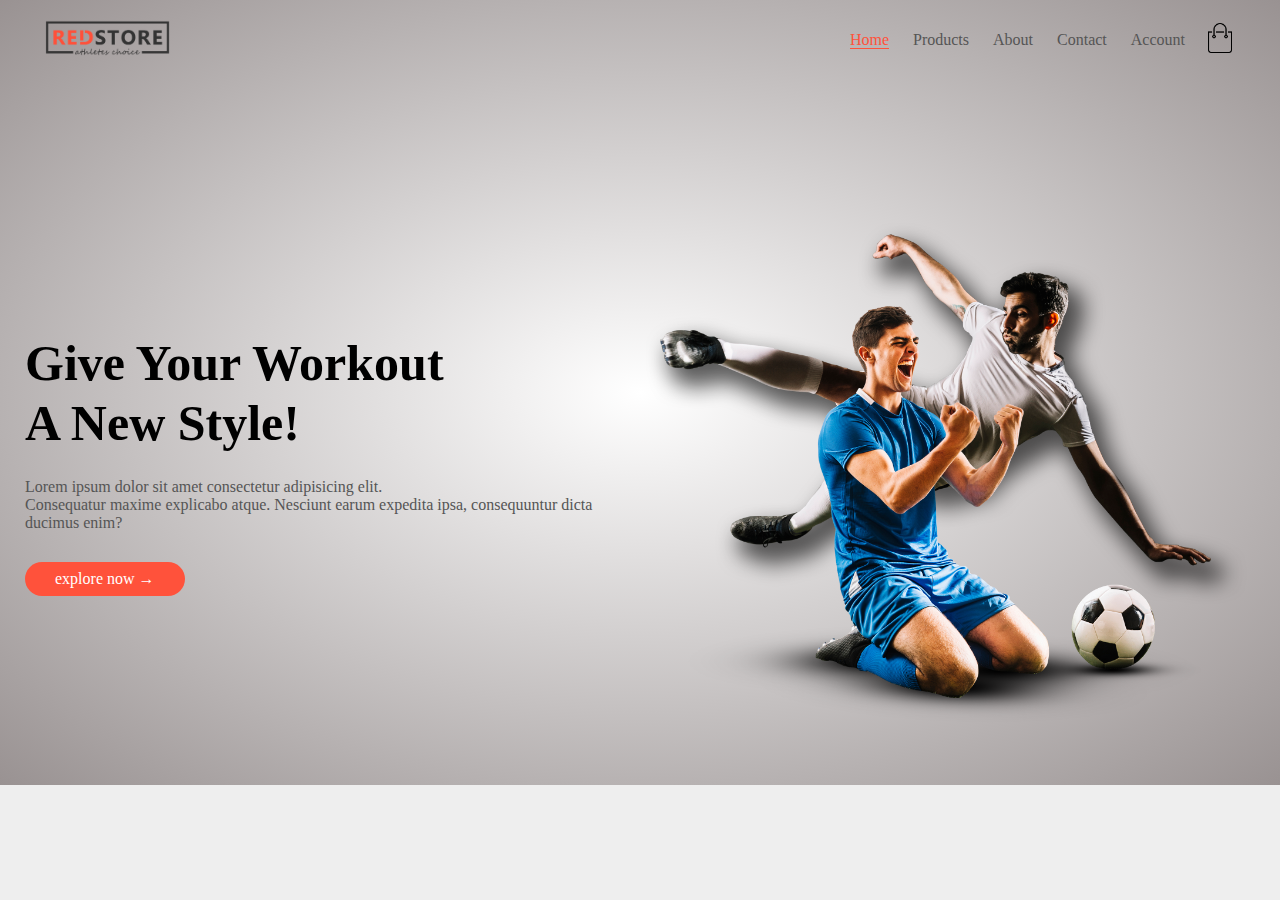
==== index.html @ cf52a7c9 "add navbar&home" ====
<!DOCTYPE html>
<html lang="en">
<head>
    <meta charset="UTF-8">
    <meta http-equiv="X-UA-Compatible" content="IE=edge">
    <meta name="viewport" content="width=device-width, initial-scale=1.0">
    <title>E-commerce</title>
    <link rel="stylesheet" href="./style.css">
</head>
<body>
  <!-- start home  -->
  <div class="header">
    <div class="container">
        <!-- start navbar -->
        <div class="navbar">
            <div class="logo">
                <a href="index.html"><img src="./images/logo.png" width="125px" alt=""></a>
            </div>
            <nav>
                <ul id="menu-items" class="parent">
                    <li class="item"><a class="active" href="index.html">home</a></li>
                    <li class="item"><a href="products.html">products</a></li>
                    <li class="item"><a href="#about">about</a></li>
                    <li class="item"><a href="#contact">contact</a></li>
                    <li class="item"><a href="account.html">account</a></li>
                </ul>
            </nav>
            <a href="cart.html"><img src="./images/cart.png" width="30px" height="30px" alt=""></a>
            <img src="./images/menu.png" class="menu-icon" onclick="menuHandler()" alt="">
        </div>
        <!-- end navbar -->

        <!-- start home section -->
        <div class="row">
            <div class="col-2">
                <h1>give your workout <br/> a new style!</h1>
                <p>Lorem ipsum dolor sit amet consectetur adipisicing elit.<br/> Consequatur maxime explicabo atque. Nesciunt earum expedita ipsa, consequuntur dicta ducimus enim?</p>
                <a href="" class="btn">explore now &#8594;</a>
            </div>
            <div class="col-2">
                <img src="./images/image1.png" alt="">
            </div>
        </div>
        <!-- end home section -->
    </div>
</div>
<!-- end home  -->

    <!-- start features -->
    <!-- end features -->

    <!-- start  new arrival -->
    <!-- end  new arrival -->

    <!-- start -->
    <!-- end -->

    <!-- start -->
    <!-- end -->

    <!-- start -->
    <!-- end -->
</body>
</html>
---- style.css ----
* {
    margin: 0;
    padding: 0;
    box-sizing: border-box;
}
:root {
    --gray-color: #555;
    --red-color: #ff523b; 
}
body {
    background-color: #eee;
}
h1,h2,h3,h4,h5,h6 {
    text-transform: capitalize;
}
.container {
    max-width: 1300px;
    margin: auto;
    padding: 0 25px;
}
p {
    color: var(--gray-color);
}
a {
    text-decoration: none;
}
.col-2 {
    flex-basis: 50%;
    min-width: 300px;
}
.col-3 {
    flex-basis: 30%;
    min-width: 250px;
    margin-bottom: 30px;
}
.col-4 {
    flex-basis: 25%;
    padding: 10px;
    min-width: 200px;
    margin-bottom: 50px;
    transition: transform 0.4s ease;
}
.row {
    display: flex;
    flex-wrap: wrap;
    align-items: center;
    justify-content: space-around;
} 
.btn {
    display: inline-block;
    background-color: var(--red-color);
    color: #fff;
    padding: 8px 30px;
    margin: 30px 0;
    border-radius: 30px;
}
/* start navbar */
.navbar {
    display: flex;
    align-items: center;
    padding: 20px;
}
nav {
    flex: 1;
    text-align: right;
}
nav ul {
    display: inline-block;
    list-style-type: none;
}
nav ul li {
    display: inline-block;
    margin-right: 20px;
}
.navbar ul li a {
    text-transform: capitalize;
    color: var(--gray-color);
}
.navbar ul li a.active {
    color: var(--red-color);
    border-bottom: 1px solid var(--red-color);
}
.menu-icon {
    width: 28px;
    margin-left: 20px;
    display: none;
}
/* end navbar */

/* start home */
.col-2 img {
    max-width: 100%;
    padding: 50px 0;
}
.col-2 h1 {
    font-size: 50px;
    line-height: 60px;
    margin: 25px 0;
}
.header {
    background: radial-gradient(#fff, #999292);
}
.header .row {
    margin-top: 70px;
} 
/* end home */
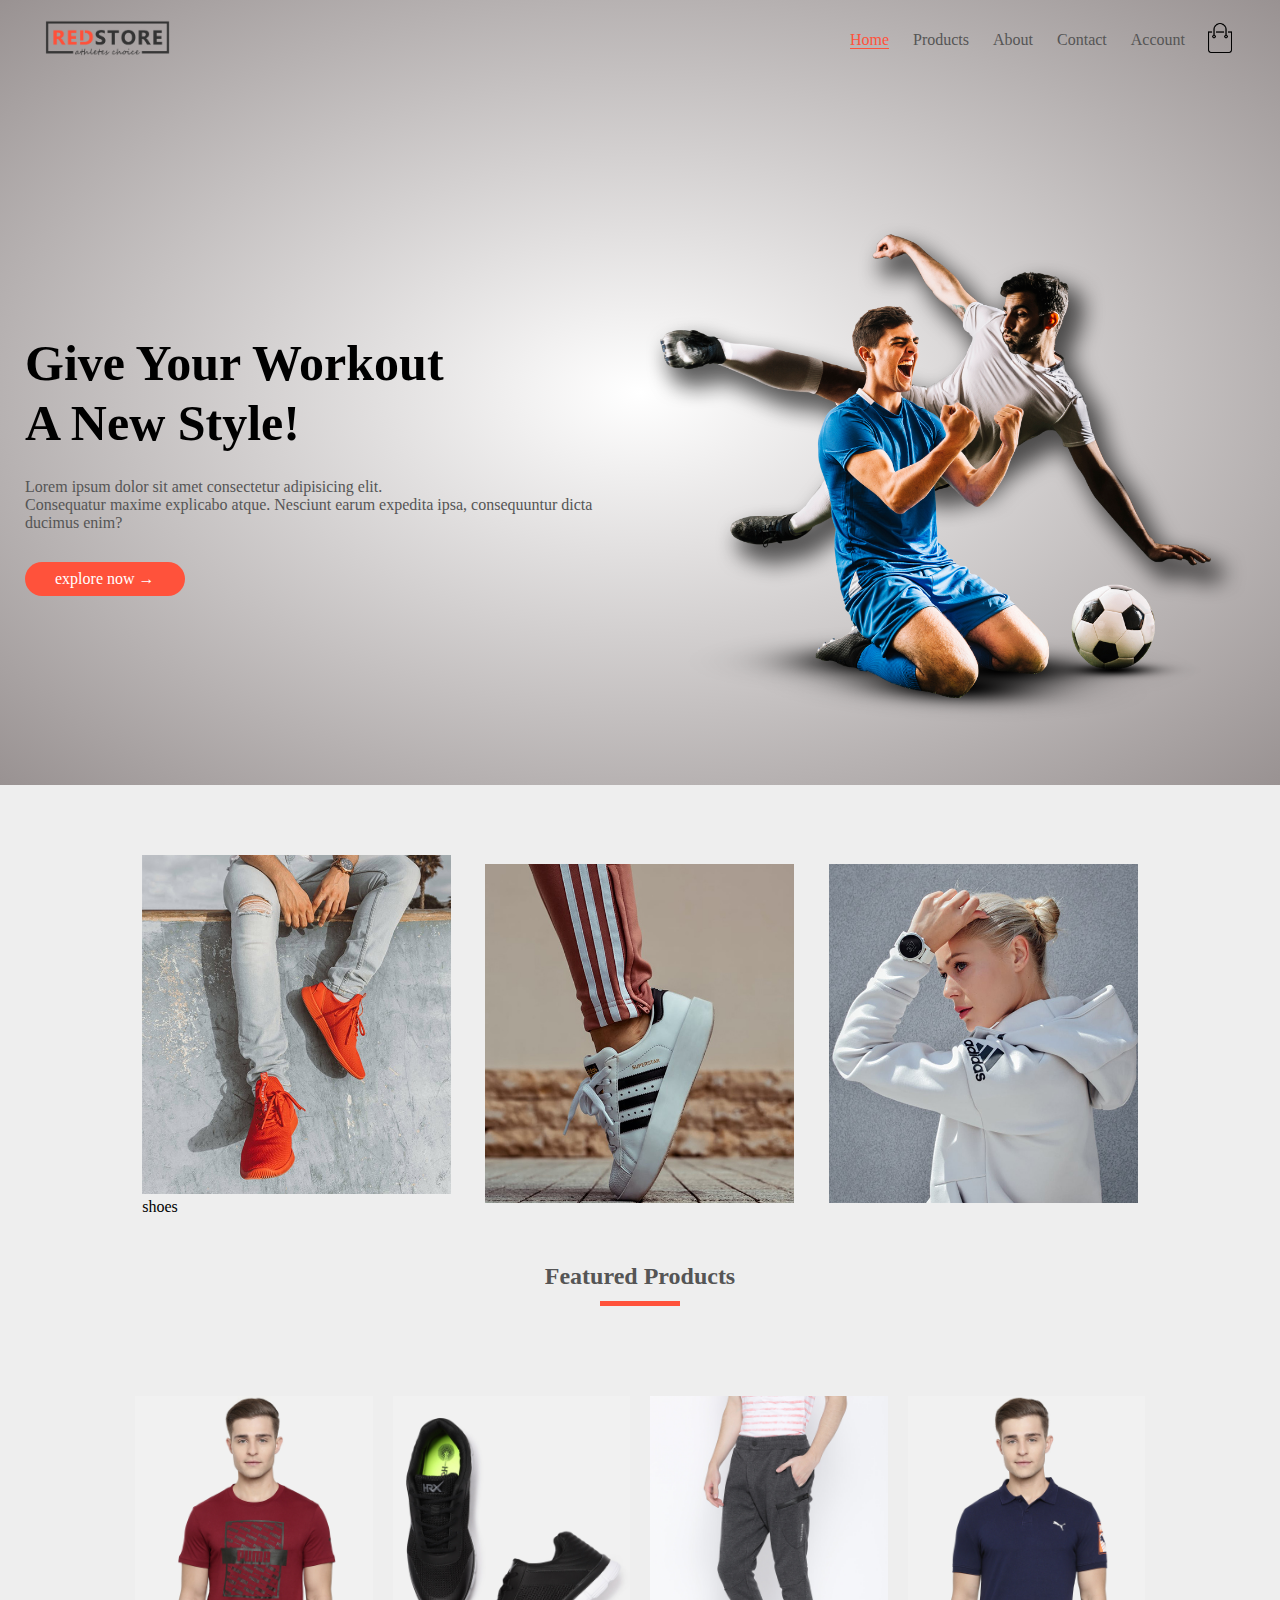
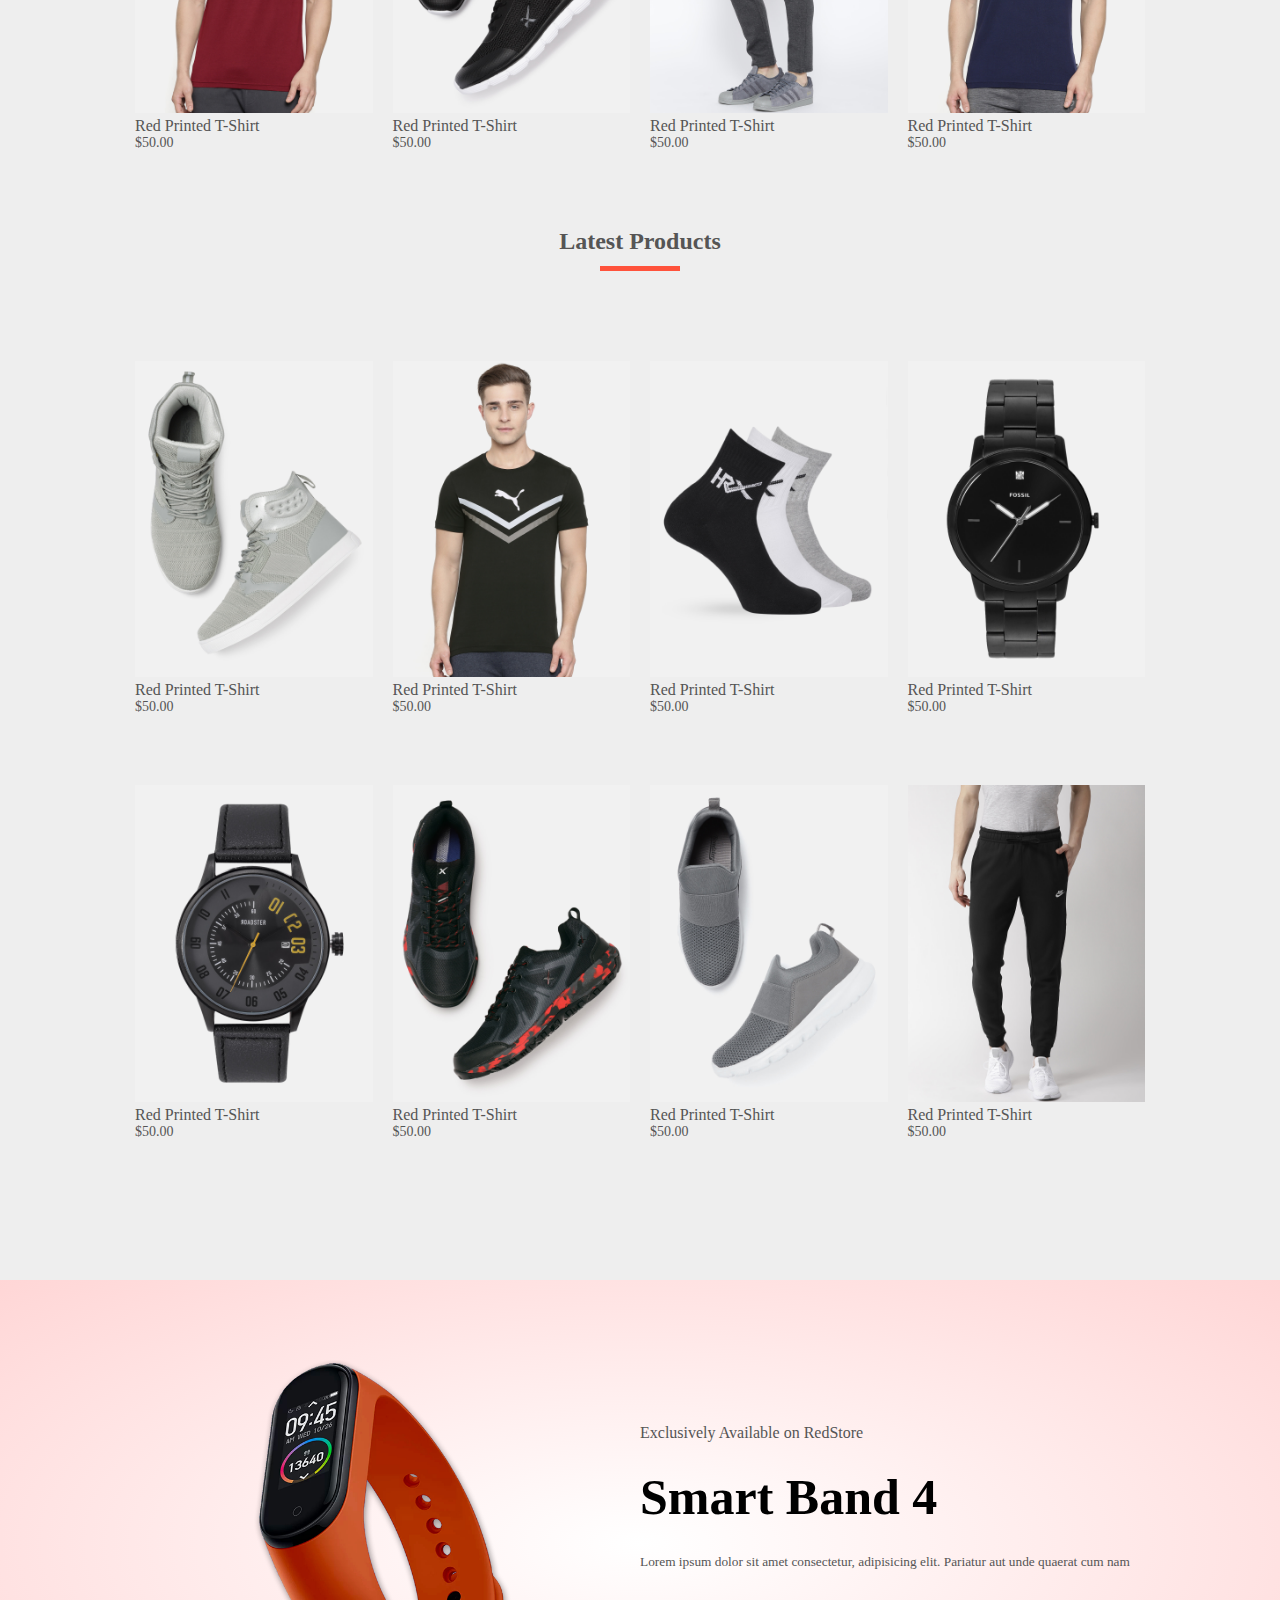
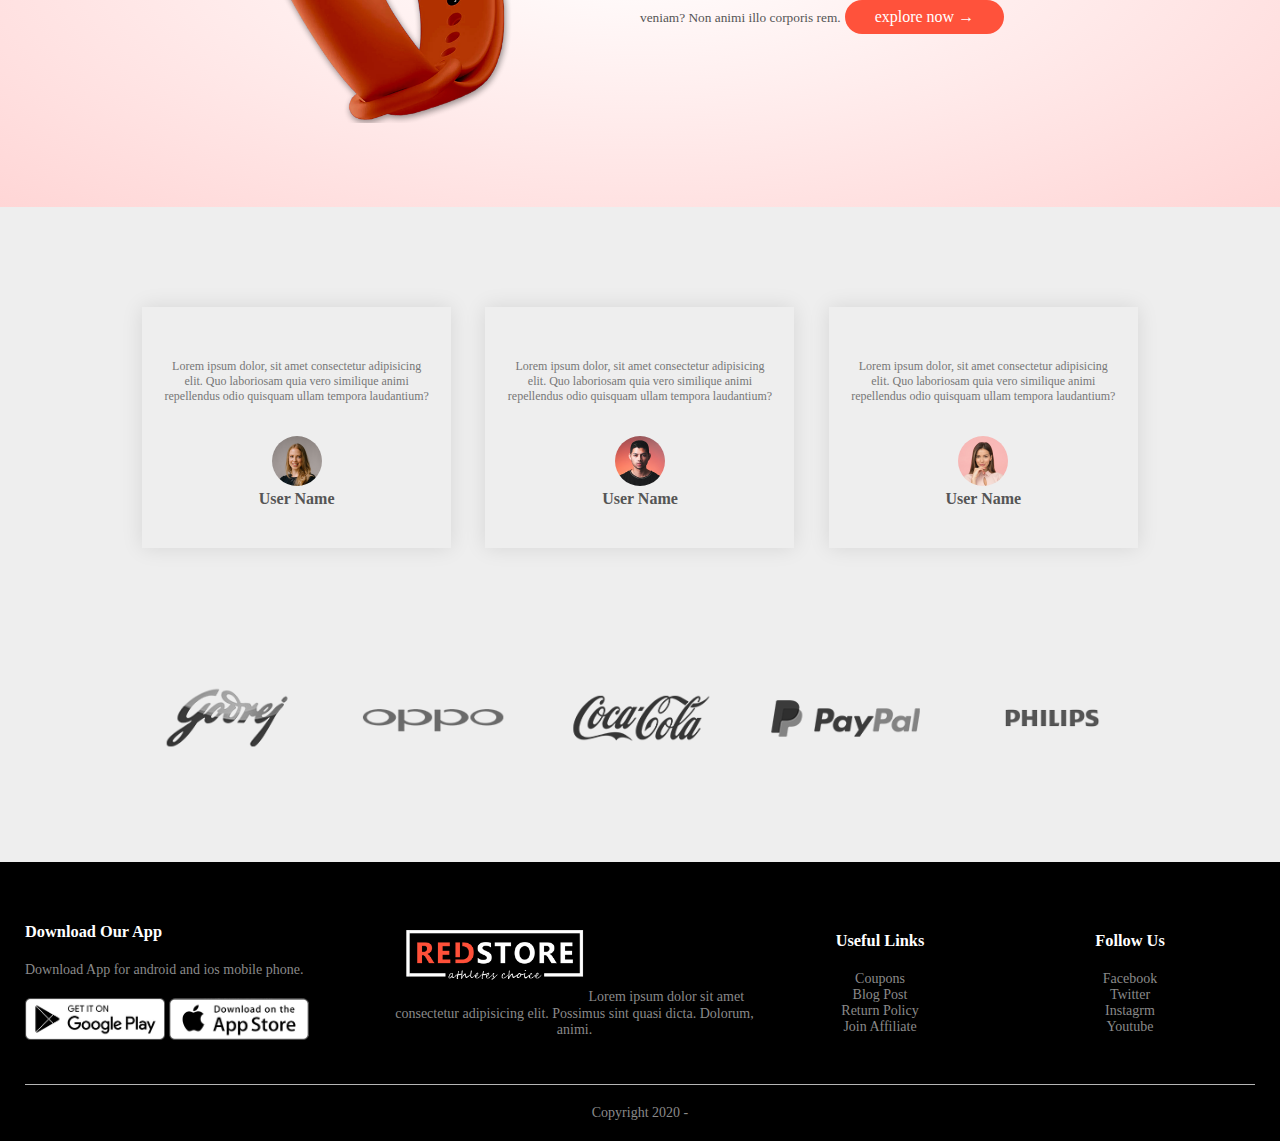
==== commit 46393947: "index sections & app.js" ====
--- a/index.html
+++ b/index.html
@@ -8,57 +8,352 @@
     <link rel="stylesheet" href="./style.css">
 </head>
 <body>
-  <!-- start home  -->
-  <div class="header">
-    <div class="container">
-        <!-- start navbar -->
-        <div class="navbar">
-            <div class="logo">
-                <a href="index.html"><img src="./images/logo.png" width="125px" alt=""></a>
-            </div>
-            <nav>
-                <ul id="menu-items" class="parent">
-                    <li class="item"><a class="active" href="index.html">home</a></li>
-                    <li class="item"><a href="products.html">products</a></li>
-                    <li class="item"><a href="#about">about</a></li>
-                    <li class="item"><a href="#contact">contact</a></li>
-                    <li class="item"><a href="account.html">account</a></li>
-                </ul>
-            </nav>
-            <a href="cart.html"><img src="./images/cart.png" width="30px" height="30px" alt=""></a>
-            <img src="./images/menu.png" class="menu-icon" onclick="menuHandler()" alt="">
-        </div>
-        <!-- end navbar -->
-
-        <!-- start home section -->
+    <!-- start home  -->
+    <div class="header">
+        <div class="container">
+            <!-- start navbar -->
+            <div class="navbar">
+                <div class="logo">
+                    <a href="index.html"><img src="./images/logo.png" width="125px" alt=""></a>
+                </div>
+                <nav>
+                    <ul id="menu-items" class="parent">
+                        <li class="item"><a class="active" href="index.html">home</a></li>
+                        <li class="item"><a href="products.html">products</a></li>
+                        <li class="item"><a href="#about">about</a></li>
+                        <li class="item"><a href="#contact">contact</a></li>
+                        <li class="item"><a href="account.html">account</a></li>
+                    </ul>
+                </nav>
+                <a href="cart.html"><img src="./images/cart.png" width="30px" height="30px" alt=""></a>
+                <img src="./images/menu.png" class="menu-icon" onclick="menuHandler()" alt="">
+            </div>
+            <!-- end navbar -->
+
+            <!-- start home section -->
+            <div class="row">
+                <div class="col-2">
+                    <h1>give your workout <br/> a new style!</h1>
+                    <p>Lorem ipsum dolor sit amet consectetur adipisicing elit.<br/> Consequatur maxime explicabo atque. Nesciunt earum expedita ipsa, consequuntur dicta ducimus enim?</p>
+                    <a href="" class="btn">explore now &#8594;</a>
+                </div>
+                <div class="col-2">
+                    <img src="./images/image1.png" alt="">
+                </div>
+            </div>
+            <!-- end home section -->
+        </div>
+    </div>
+    <!-- end home  -->
+
+    <!-- start featured categories  -->
+    <div class="categories">
+        <div class="small-container">
+            <div class="row">
+                <div class="col-3"><img src="./images/category-1.jpg" alt="">
+                    shoes
+                </div>
+                <div class="col-3"><img src="./images/category-2.jpg" alt=""></div>
+                <div class="col-3"><img src="./images/category-3.jpg" alt=""></div>
+            </div>
+        </div>
+    </div>
+    <!-- end featured categories  -->
+
+   <!-- start featured products  -->
+   <div class="small-container">
+    <h2 class="title">featured products</h2>
+    <div class="row">
+        <div class="col-4">
+            <a href="product-detailes.html"><img src="./images/product-1.jpg" alt=""></a>
+            <h4>red printed T-shirt</h4>
+            <div class="rating">
+                <i class="fa-solid fa-star"></i>
+                <i class="fa-solid fa-star"></i>
+                <i class="fa-solid fa-star"></i>
+                <i class="fa-solid fa-star"></i>
+                <i class="fa-regular fa-star"></i>
+            </div>
+            <p>$50.00</p>
+        </div>
+        <div class="col-4">
+            <img src="./images/product-2.jpg" alt="">
+            <h4>red printed T-shirt</h4>
+            <div class="rating">
+                <i class="fa-solid fa-star"></i>
+                <i class="fa-solid fa-star"></i>
+                <i class="fa-solid fa-star"></i>
+                <i class="fa-solid fa-star"></i>
+                <i class="fa-solid fa-star-half-stroke"></i>
+            </div>
+            <p>$50.00</p>
+        </div>
+        <div class="col-4">
+            <img src="./images/product-3.jpg" alt="">
+            <h4>red printed T-shirt</h4>
+            <div class="rating">
+                <i class="fa-solid fa-star"></i>
+                <i class="fa-solid fa-star"></i>
+                <i class="fa-solid fa-star"></i>
+                <i class="fa-solid fa-star-half-stroke"></i>
+                <i class="fa-regular fa-star"></i>
+            </div>
+            <p>$50.00</p>
+        </div>
+        <div class="col-4">
+            <img src="./images/product-4.jpg" alt="">
+            <h4>red printed T-shirt</h4>
+            <div class="rating">
+                <i class="fa-solid fa-star"></i>
+                <i class="fa-solid fa-star"></i>
+                <i class="fa-solid fa-star"></i>
+                <i class="fa-solid fa-star"></i>
+                <i class="fa-regular fa-star"></i>
+            </div>
+            <p>$50.00</p>
+        </div>
+    </div>
+
+    <h2 class="title">latest products</h2>
+    <div class="row">
+        <div class="col-4">
+            <img src="./images/product-5.jpg" alt="">
+            <h4>red printed T-shirt</h4>
+            <div class="rating">
+                <i class="fa-solid fa-star"></i>
+                <i class="fa-solid fa-star"></i>
+                <i class="fa-solid fa-star"></i>
+                <i class="fa-solid fa-star"></i>
+                <i class="fa-regular fa-star"></i>
+            </div>
+            <p>$50.00</p>
+        </div>
+        <div class="col-4">
+            <img src="./images/product-6.jpg" alt="">
+            <h4>red printed T-shirt</h4>
+            <div class="rating">
+                <i class="fa-solid fa-star"></i>
+                <i class="fa-solid fa-star"></i>
+                <i class="fa-solid fa-star"></i>
+                <i class="fa-solid fa-star"></i>
+                <i class="fa-solid fa-star-half-stroke"></i>
+            </div>
+            <p>$50.00</p>
+        </div>
+        <div class="col-4">
+            <img src="./images/product-7.jpg" alt="">
+            <h4>red printed T-shirt</h4>
+            <div class="rating">
+                <i class="fa-solid fa-star"></i>
+                <i class="fa-solid fa-star"></i>
+                <i class="fa-solid fa-star"></i>
+                <i class="fa-solid fa-star-half-stroke"></i>
+                <i class="fa-regular fa-star"></i>
+            </div>
+            <p>$50.00</p>
+        </div>
+        <div class="col-4">
+            <img src="./images/product-8.jpg" alt="">
+            <h4>red printed T-shirt</h4>
+            <div class="rating">
+                <i class="fa-solid fa-star"></i>
+                <i class="fa-solid fa-star"></i>
+                <i class="fa-solid fa-star"></i>
+                <i class="fa-solid fa-star"></i>
+                <i class="fa-regular fa-star"></i>
+            </div>
+            <p>$50.00</p>
+        </div>
+    </div>
+
+    <div class="row">
+        <div class="col-4">
+            <img src="./images/product-9.jpg" alt="">
+            <h4>red printed T-shirt</h4>
+            <div class="rating">
+                <i class="fa-solid fa-star"></i>
+                <i class="fa-solid fa-star"></i>
+                <i class="fa-solid fa-star"></i>
+                <i class="fa-solid fa-star"></i>
+                <i class="fa-regular fa-star"></i>
+            </div>
+            <p>$50.00</p>
+        </div>
+        <div class="col-4">
+            <img src="./images/product-10.jpg" alt="">
+            <h4>red printed T-shirt</h4>
+            <div class="rating">
+                <i class="fa-solid fa-star"></i>
+                <i class="fa-solid fa-star"></i>
+                <i class="fa-solid fa-star"></i>
+                <i class="fa-solid fa-star"></i>
+                <i class="fa-solid fa-star-half-stroke"></i>
+            </div>
+            <p>$50.00</p>
+        </div>
+        <div class="col-4">
+            <img src="./images/product-11.jpg" alt="">
+            <h4>red printed T-shirt</h4>
+            <div class="rating">
+                <i class="fa-solid fa-star"></i>
+                <i class="fa-solid fa-star"></i>
+                <i class="fa-solid fa-star"></i>
+                <i class="fa-solid fa-star-half-stroke"></i>
+                <i class="fa-regular fa-star"></i>
+            </div>
+            <p>$50.00</p>
+        </div>
+        <div class="col-4">
+            <img src="./images/product-12.jpg" alt="">
+            <h4>red printed T-shirt</h4>
+            <div class="rating">
+                <i class="fa-solid fa-star"></i>
+                <i class="fa-solid fa-star"></i>
+                <i class="fa-solid fa-star"></i>
+                <i class="fa-solid fa-star"></i>
+                <i class="fa-regular fa-star"></i>
+            </div>
+            <p>$50.00</p>
+        </div>
+    </div>
+</div>
+<!-- end featured products  -->
+
+<!-- start offer -->
+<div class="offer">
+    <div class="small-container">
         <div class="row">
             <div class="col-2">
-                <h1>give your workout <br/> a new style!</h1>
-                <p>Lorem ipsum dolor sit amet consectetur adipisicing elit.<br/> Consequatur maxime explicabo atque. Nesciunt earum expedita ipsa, consequuntur dicta ducimus enim?</p>
+                <img src="./images/exclusive.png" class="offer-img" alt="">
+            </div>
+            <div class="col-2">
+                <p>Exclusively Available on RedStore</p>
+                <h1>smart band 4</h1>
+                <small>Lorem ipsum dolor sit amet consectetur, adipisicing elit. Pariatur aut unde quaerat cum nam veniam? Non animi illo corporis rem.</small>
                 <a href="" class="btn">explore now &#8594;</a>
             </div>
-            <div class="col-2">
-                <img src="./images/image1.png" alt="">
-            </div>
-        </div>
-        <!-- end home section -->
-    </div>
-</div>
-<!-- end home  -->
-
-    <!-- start features -->
-    <!-- end features -->
-
-    <!-- start  new arrival -->
-    <!-- end  new arrival -->
-
-    <!-- start -->
-    <!-- end -->
-
-    <!-- start -->
-    <!-- end -->
-
-    <!-- start -->
-    <!-- end -->
+        </div>
+    </div>
+</div>
+<!-- end offer -->
+
+<!-- start testimonial -->
+<div class="testimonial">
+    <div class="small-container">
+        <div class="row">
+            <div class="col-3">
+                <i class="fa-solid fa-quote-left"></i>
+                <p>Lorem ipsum dolor, sit amet consectetur adipisicing elit. Quo laboriosam quia vero similique animi repellendus odio quisquam ullam tempora laudantium?</p>
+                <div class="rating">
+                    <i class="fa-solid fa-star"></i>
+                    <i class="fa-solid fa-star"></i>
+                    <i class="fa-solid fa-star"></i>
+                    <i class="fa-solid fa-star"></i>
+                    <i class="fa-regular fa-star"></i>
+                </div>
+                <img src="./images/user-1.png" alt="">
+                <h3>user name</h3>
+            </div>
+
+            <div class="col-3">
+                <i class="fa-solid fa-quote-left"></i>
+                <p>Lorem ipsum dolor, sit amet consectetur adipisicing elit. Quo laboriosam quia vero similique animi repellendus odio quisquam ullam tempora laudantium?</p>
+                <div class="rating">
+                    <i class="fa-solid fa-star"></i>
+                    <i class="fa-solid fa-star"></i>
+                    <i class="fa-solid fa-star"></i>
+                    <i class="fa-solid fa-star"></i>
+                    <i class="fa-regular fa-star"></i>
+                </div>
+                <img src="./images/user-2.png" alt="">
+                <h3>user name</h3>
+            </div>
+
+            <div class="col-3">
+                <i class="fa-solid fa-quote-left"></i>
+                <p>Lorem ipsum dolor, sit amet consectetur adipisicing elit. Quo laboriosam quia vero similique animi repellendus odio quisquam ullam tempora laudantium?</p>
+                <div class="rating">
+                    <i class="fa-solid fa-star"></i>
+                    <i class="fa-solid fa-star"></i>
+                    <i class="fa-solid fa-star"></i>
+                    <i class="fa-solid fa-star"></i>
+                    <i class="fa-regular fa-star"></i>
+                </div>
+                <img src="./images/user-3.png" alt="">
+                <h3>user name</h3>
+            </div>
+        </div>
+    </div>
+</div>
+<!-- end testimonial -->
+
+<!-- start brands -->
+<div class="brands">
+    <div class="small-container">
+        <div class="row">
+            <div class="col-5">
+                <img src="./images/logo-godrej.png" alt="">
+            </div>
+            <div class="col-5">
+                <img src="./images/logo-oppo.png" alt="">
+            </div>
+            <div class="col-5">
+                <img src="./images/logo-coca-cola.png" alt="">
+            </div>
+            <div class="col-5">
+                <img src="./images/logo-paypal.png" alt="">
+            </div>
+            <div class="col-5">
+                <img src="./images/logo-philips.png" alt="">
+            </div>
+        </div>
+    </div>
+</div>
+<!-- end brands -->
+
+<!-- start footer -->
+<div class="footer">
+    <div class="container">
+        <div class="row">
+            <div class="footer-col-1">
+                <h3>Download Our App</h3>
+                <p>Download App for android and ios mobile phone.</p>
+                <div class="app-logo">
+                    <img src="./images/play-store.png" alt="">
+                    <img src="./images/app-store.png" alt="">
+                </div>
+            </div>
+            <div class="footer-col-2">
+                <img src="./images/logo-white.png" alt="">
+                Lorem ipsum dolor sit amet consectetur adipisicing elit. Possimus sint quasi dicta. Dolorum, animi.
+            </div>
+            <div class="footer-col-3">
+                <h3>Useful Links</h3>
+                <ul>
+                    <li>Coupons</li>
+                    <li>Blog Post</li>
+                    <li>Return Policy</li>
+                    <li>Join Affiliate</li>
+                </ul>
+            </div>
+            <div class="footer-col-3">
+                <h3>Follow Us</h3>
+                <ul>
+                    <li>Facebook</li>
+                    <li>Twitter</li>
+                    <li>Instagrm</li>
+                    <li>Youtube</li>
+                </ul>
+            </div>
+        </div>
+        <hr>
+        <p class="copyright">Copyright 2020 - </p>
+    </div>
+</div>
+<!-- end footer -->
+
+<script src="https://code.jquery.com/jquery-2.2.4.min.js" integrity="sha256-BbhdlvQf/xTY9gja0Dq3HiwQF8LaCRTXxZKRutelT44=" crossorigin="anonymous"></script>
+<script src="./app.js"></script>
+
 </body>
 </html>--- a/style.css
+++ b/style.css
@@ -15,6 +15,11 @@
 }
 .container {
     max-width: 1300px;
+    margin: auto;
+    padding: 0 25px;
+}
+.small-container {
+    max-width: 1080px;
     margin: auto;
     padding: 0 25px;
 }
@@ -103,4 +108,436 @@
 .header .row {
     margin-top: 70px;
 } 
-/* end home */+/* end home */
+
+/* start featured categories */
+.categories {
+    margin-top: 70px;
+}
+.col-3 img {
+    width: 100%;
+}
+/* end featured categories */
+
+/* start featured products */
+.col-4 {
+    flex-basis: 25%;
+    padding: 10px;
+    min-width: 200px;
+    margin-bottom: 50px;
+    transition: transform 0.4s ease;
+}
+.col-4 img {
+    width: 100%;
+}
+.title {
+    text-align: center;
+    margin: 0 auto 80px;
+    position: relative;
+    line-height: 60px;
+    color: var(--gray-color);
+}
+.title::after {
+    content: '';
+    background: var(--red-color);
+    width: 80px;
+    height: 5px;
+    position: absolute;
+    bottom: 0;
+    left: 50%;
+    transform: translateX(-50%);
+}
+h4 {
+    color: var(--gray-color);
+    font-weight: normal;
+}
+.col-4 p {
+    font-size: 14px;
+}
+.rating {
+    color: var(--red-color);
+}
+.col-4:hover {
+    transform: translateY(-5px);
+}
+/* end featured products */
+
+/* start offer */
+.offer {
+    background: radial-gradient(#fff, #ffd6d6);
+    margin-top: 80px;
+    padding: 30px 0;
+}
+.col-2 .offer-img {
+    padding: 50px;
+}
+small {
+    color: var(--gray-color);
+}
+/* end offer */
+
+/* start testimonial */
+.testimonial {
+    padding-top: 100px;
+}
+.testimonial .col-3 {
+    text-align: center;
+    padding: 40px 20px;
+    box-shadow: 0 0 20px 0px rgba(0, 0, 0, 0.1);
+    cursor: pointer;
+    transition: transform 0.5s ease;
+}
+.testimonial .col-3 img {
+    width: 50px;
+    margin-top: 20px;
+    border-radius: 50%;
+}
+.testimonial .col-3:hover {
+    transform: translateY(-10px);
+}
+.testimonial .fa-quote-left {
+    font-size: 34px;
+    color: var(--red-color);
+}
+.col-3 p {
+    font-size: 12px;
+    margin: 12px 0;
+    color: #777;
+}
+.testimonial .col-3 h3 {
+    font-weight: 600;
+    color: var(--gray-color);
+    font-size: 16px;
+}
+/* end testimonial */
+
+/* start brands */
+.brands {
+    margin: 100px auto;
+}
+.col-5 {
+    width: 160px;
+}
+.col-5 img {
+    width: 100%;
+    cursor: pointer;
+    filter: grayscale(100%);
+}
+.col-5 img:hover {
+    filter: grayscale(0);
+}
+/* end brands */
+
+/* start footer */
+.footer {
+    background-color: #000;
+    color: #8a8a8a;
+    font-size: 14px;
+    padding: 60px 0 20px;
+}
+.footer p {
+    color: #8a8a8a;
+}
+.footer h3 {
+    color: #fff;
+    margin-bottom: 20px;
+}
+.footer-col-1,
+.footer-col-2,
+.footer-col-3,
+.footer-col-4 {
+    min-width: 250px;
+    margin-bottom: 20px;
+}
+.footer-col-1 {
+    flex-basis: 30%;
+}
+.footer-col-2 {
+    flex: 1;
+    text-align: center;
+}
+.footer-col-2 img {
+    width: 180px;
+    margin-bottom: 20px;
+}
+.footer-col-3, .footer-col-4 {
+    flex-basis: 12%;
+    text-align: center;
+}
+ul {
+    list-style-type: none;
+}
+.app-logo {
+    margin-top: 20px;
+}
+.app-logo img {
+    width: 140px;
+}
+.footer hr {
+    border: none;
+    background: #b5b5b5;
+    height: 1px;
+    margin: 20px 0;
+}
+.copyright {
+    text-align: center;
+}
+/* end footer */
+
+/*---- start products page ----*/
+.row-2 {
+    justify-content: space-between;
+    margin: 100px auto 50px;
+}
+select {
+    border: 1px solid #ff523b;
+    padding: 5px;
+}
+select:focus {
+    outline: none;
+}
+.page-btn {
+    margin-bottom: 80px;
+}
+.page-btn span {
+    display: inline-block;
+    border: 1px solid #ff523b;
+    margin-left: 10px;
+    width: 40px;
+    height: 40px;
+    text-align: center;
+    line-height: 40px;
+    cursor: pointer;
+    transition: all 0.5s ease-in-out;
+}
+.page-btn span:hover {
+    background-color: #ff523b;
+    color: #fff;
+}
+/*---- end products page ----*/
+
+/*---- start products details page ----*/
+.single-product {
+    margin-top: 80px;
+}
+.single-product .col-2 img {
+    padding: 0;
+}
+.single-product .col-2 {
+    padding: 20px;
+}
+.single-product h4 {
+    margin: 20px 0;
+    font-size: 22px;
+    font-weight: bold;
+}
+.single-product select {
+    display: block;
+    padding: 10px;
+    margin-top: 20px;
+}
+.single-product input {
+    width: 50px;
+    height: 40px;
+    padding-left: 10px;
+    margin-right: 10px;
+    font-size: 20px;
+    border: 1px solid #ff523b;
+}
+input:focus {
+    outline: none;
+}
+.single-product .fa {
+    color: #ff523b;
+    margin-left: 10px;
+}
+.small-img-row {
+    display: flex;
+    justify-content: space-between;
+}
+.small-img-col {
+    flex-basis: 24%;
+    cursor: pointer;
+}
+/*---- end products details page ----*/
+
+/*---- start cart page ----*/
+.cart {
+    margin: 80px auto;
+}
+table {
+    width: 100%;
+    border-collapse: collapse;
+}
+.cart-info {
+    display: flex;
+    flex-wrap: wrap;
+}
+th {
+    text-align: left;
+    padding: 5px;
+    color: #fff;
+    background-color: #ff523b;
+    font-weight: normal;
+}
+td {
+    padding: 10px 5px;
+}
+td input {
+    width: 40px;
+    height: 30px;
+    padding: 5px;
+}
+td a {
+    color: #ff523b;
+    font-size: 12px;
+}
+td img {
+    width: 80px;
+    height: 80px;
+    margin-right: 10px;
+}
+.total-price {
+    display: flex;
+    justify-content: flex-end;
+}
+.total-price table {
+    border-top: 1px solid #ff523b;
+    width: 100%;
+    max-width: 400px;
+}
+td:last-child {
+    text-align: right;
+}
+th:last-child {
+    text-align: right;
+}
+/*---- end cart page ----*/
+
+/*---- start account page ----*/
+.account-page {
+    padding: 50px 0;
+    background: radial-gradient(#fff, #ffd6d6);
+}
+.form-container {
+    background: #fff;
+    width: 300px;
+    height: 400px;
+    position: relative;
+    text-align: center;
+    padding: 20px 0;
+    margin: auto;
+    box-shadow: 0 0 20px rgba(0, 0, 0, 0.1);
+    overflow: hidden;
+} 
+.form-container span {
+    font-weight: bold;
+    padding: 0 10px;
+    color: #555;
+    cursor: pointer;
+    width: 100px;
+    display: inline-block;
+}
+.form-btn {
+    display: inline-block;
+}
+.form-container form {
+    max-width: 300px;
+    padding: 0 20px;
+    position: absolute;
+    top: 130px;
+    transition: transform 1s;
+}
+form input {
+    width: 100%;
+    height: 30px;
+    margin: 10px 0;
+    padding: 0 10px;
+    border: 1px solid #ccc;
+}
+form .btn {
+    width: 100%;
+    border: none;
+    cursor: pointer;
+    margin: 10px 0;
+}
+form .btn:focus {
+    outline: none;
+}
+#loginForm {
+    left: -300px;
+}
+#loginForm a {
+    font-size: 12px;
+    color: #555;
+}
+#regForm {
+    left: 0;
+}
+#indicator {
+    width: 100px;
+    border: none;
+    background: #ff523b;
+    height: 3px;
+    margin-top: 8px;
+    transform: translateX(100px);
+    transition: transform 1s;
+}
+
+/*---- end account page ----*/
+
+/*---- Media Query ----*/
+@media only screen and (max-width: 800px) {
+    nav ul {
+        position: absolute;
+        top: 70px;
+        left: 0;
+        background: #333;
+        width: 100%;
+        max-height: 0;
+        overflow: hidden; /* to make the elements disappear after use max-height to 0px */
+        transition: max-height 0.5s ease-in-out;
+    }
+    nav ul.show {
+        max-height: 200px;
+    }
+    nav ul li {
+        display: block;
+        margin-right: 50px;
+        margin-top: 10px;
+        margin-bottom: 10px;
+    }
+    .navbar ul li a {
+        color: #fff;
+    }
+    .menu-icon {
+        display: block;
+        cursor: pointer;
+    }
+}
+
+@media only screen and (max-width: 600px) {
+    .row {
+        text-align: center;
+    }
+    .col-2, .col-3, .col-4 {
+        flex-basis: 100%;
+    }
+    /*---- product-details ----*/
+    .single-product .row {
+        text-align: left;
+    }
+    .single-product .col-2 {
+        padding: 20px 0;
+    }
+    .single-product h1 {
+        font-size: 26px;
+        line-height: 26px;
+    }
+    /*---- cart page ----*/
+    .cart-info p {
+        display: none;
+    }
+}
+
+
